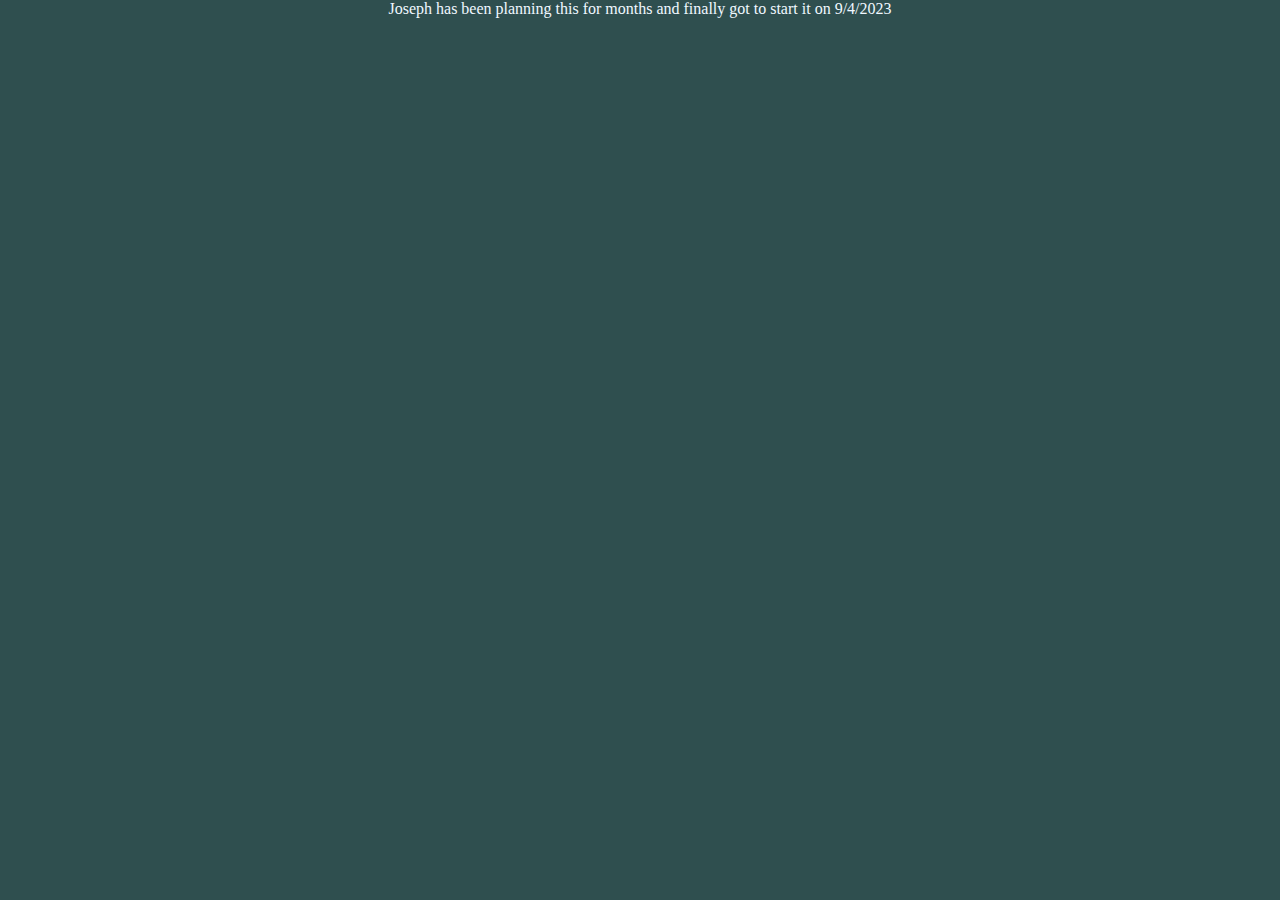
==== index.html @ c6188ea0 "When will I learn that it has to be index.html" ====
<html lang="en">
  <head>
    <meta charset="UTF-8" />
    <meta name="viewport" content="width=device-width, initial-scale=1.0" />
    <title>Mastermind</title>
    <link rel="stylesheet" href="styles.css" />
  </head>
  <body>
    <p>
      Joseph has been planning this for months and finally got to start it on
      9/4/2023
    </p>
  </body>
</html>
---- styles.css ----
body {
  margin: 0;
  background: darkslategrey;
  text-align: center;
}

p {
  color: aliceblue;
}
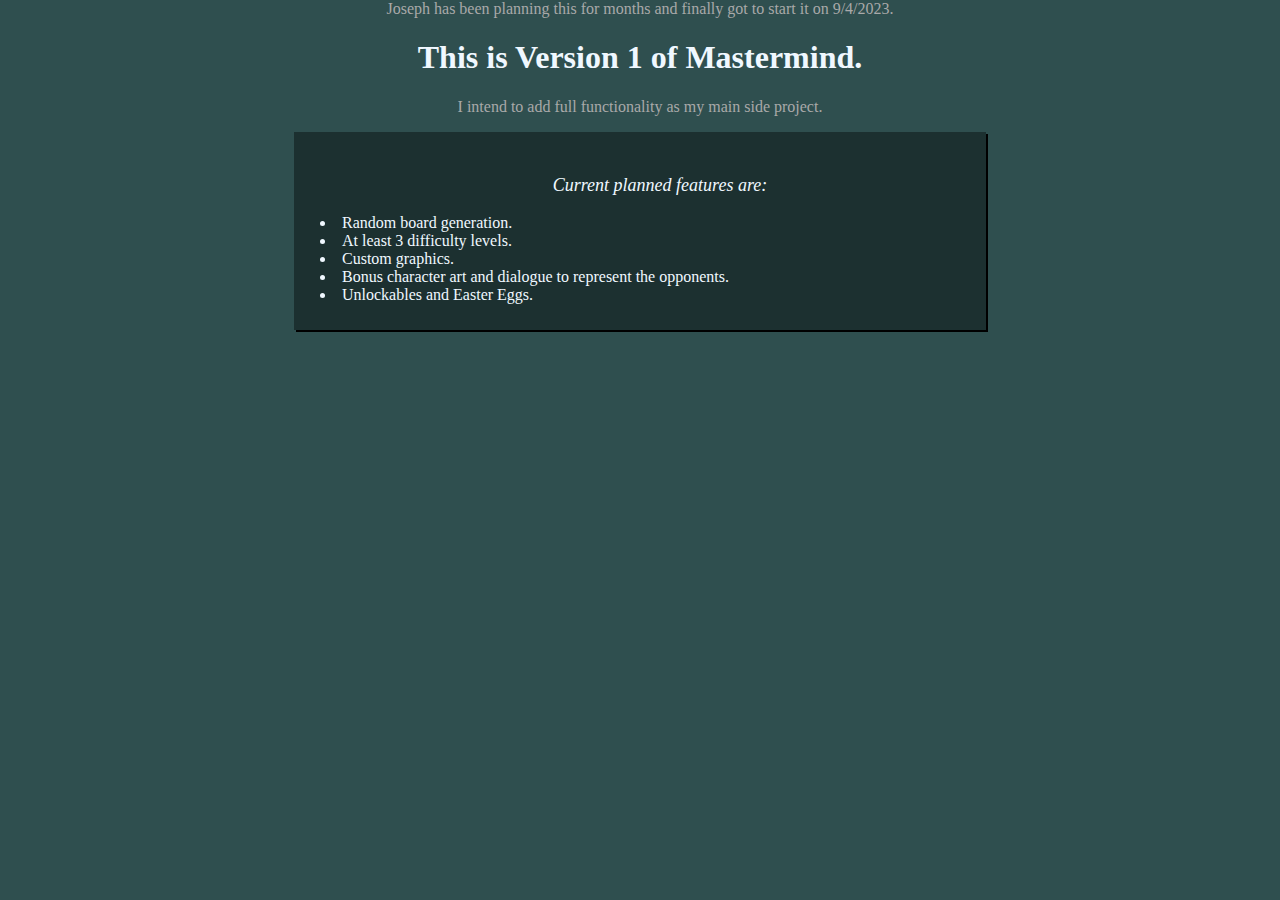
==== commit 89beda8d: "Added planned features box and some styling." ====
--- a/index.html
+++ b/index.html
@@ -8,7 +8,19 @@
   <body>
     <p>
       Joseph has been planning this for months and finally got to start it on
-      9/4/2023
+      9/4/2023.
     </p>
+    <h1>This is Version 1 of Mastermind.</h1>
+    <p>I intend to add full functionality as my main side project.</p>
+    <div class="listContent">
+      <ul>
+        <em>Current planned features are:</em>
+      </ul>
+      <li>Random board generation.</li>
+      <li>At least 3 difficulty levels.</li>
+      <li>Custom graphics.</li>
+      <li>Bonus character art and dialogue to represent the opponents.</li>
+      <li>Unlockables and Easter Eggs.</li>
+    </div>
   </body>
 </html>
--- a/styles.css
+++ b/styles.css
@@ -4,6 +4,29 @@
   text-align: center;
 }
 
-p {
+h1 {
   color: aliceblue;
 }
+
+p {
+  color: darkgrey;
+}
+
+ul {
+  text-align: center;
+  font-size: large;
+}
+
+li {
+  text-align: left;
+}
+
+.listContent {
+  background: rgb(28, 48, 48);
+  color: aliceblue;
+  box-shadow: 2px 2px black;
+  border: 1px;
+  width: 50%;
+  margin: auto;
+  padding: 2%;
+}
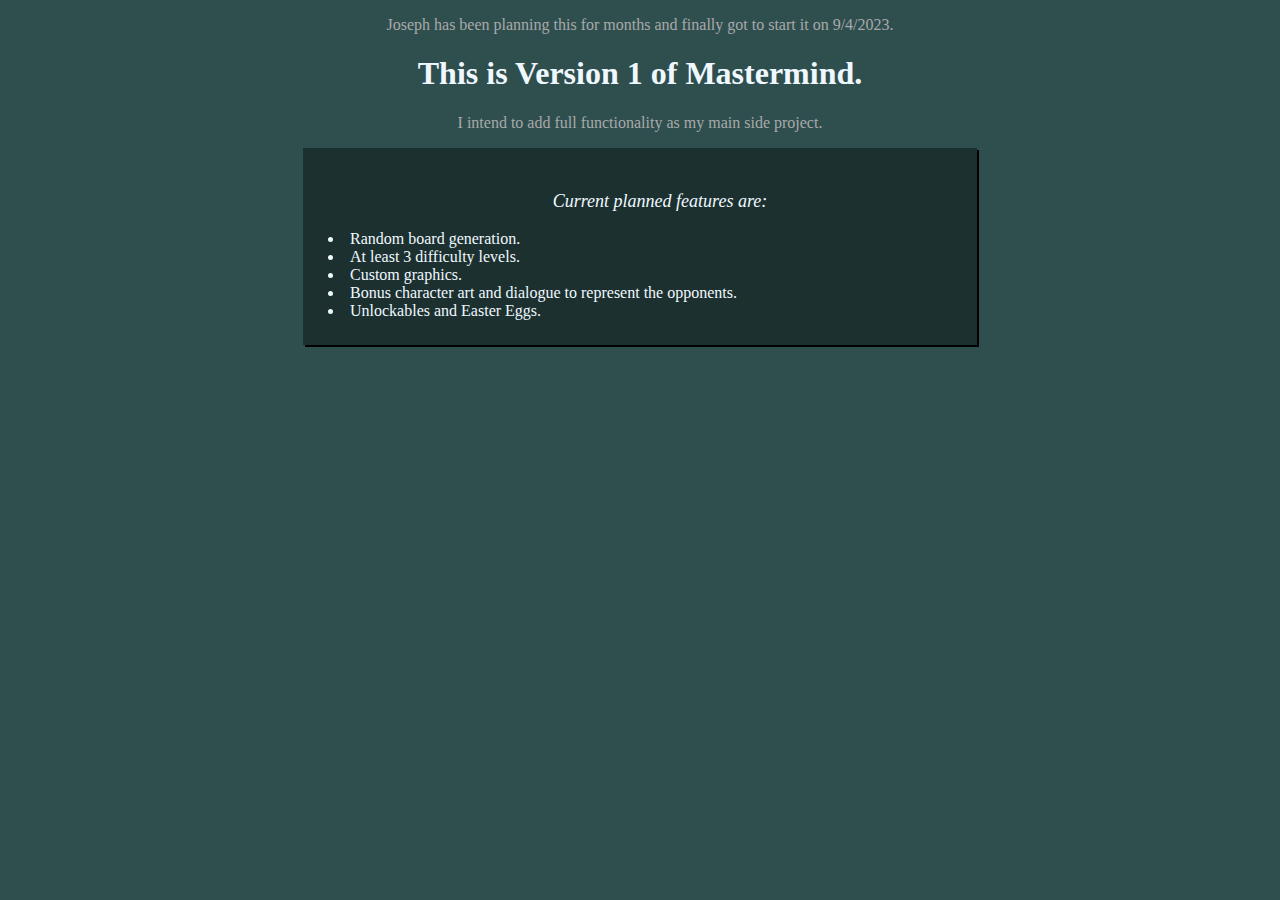
==== commit 8c875bd4: "addedbold" ====
--- a/index.html
+++ b/index.html
@@ -10,7 +10,7 @@
       Joseph has been planning this for months and finally got to start it on
       9/4/2023.
     </p>
-    <h1>This is Version 1 of Mastermind.</h1>
+    <h1>This is Version 1 of <b>Mastermind.</b></h1>
     <p>I intend to add full functionality as my main side project.</p>
     <div class="listContent">
       <ul>
--- a/styles.css
+++ b/styles.css
@@ -1,5 +1,5 @@
 body {
-  margin: 0;
+  margin: 1rem;
   background: darkslategrey;
   text-align: center;
 }
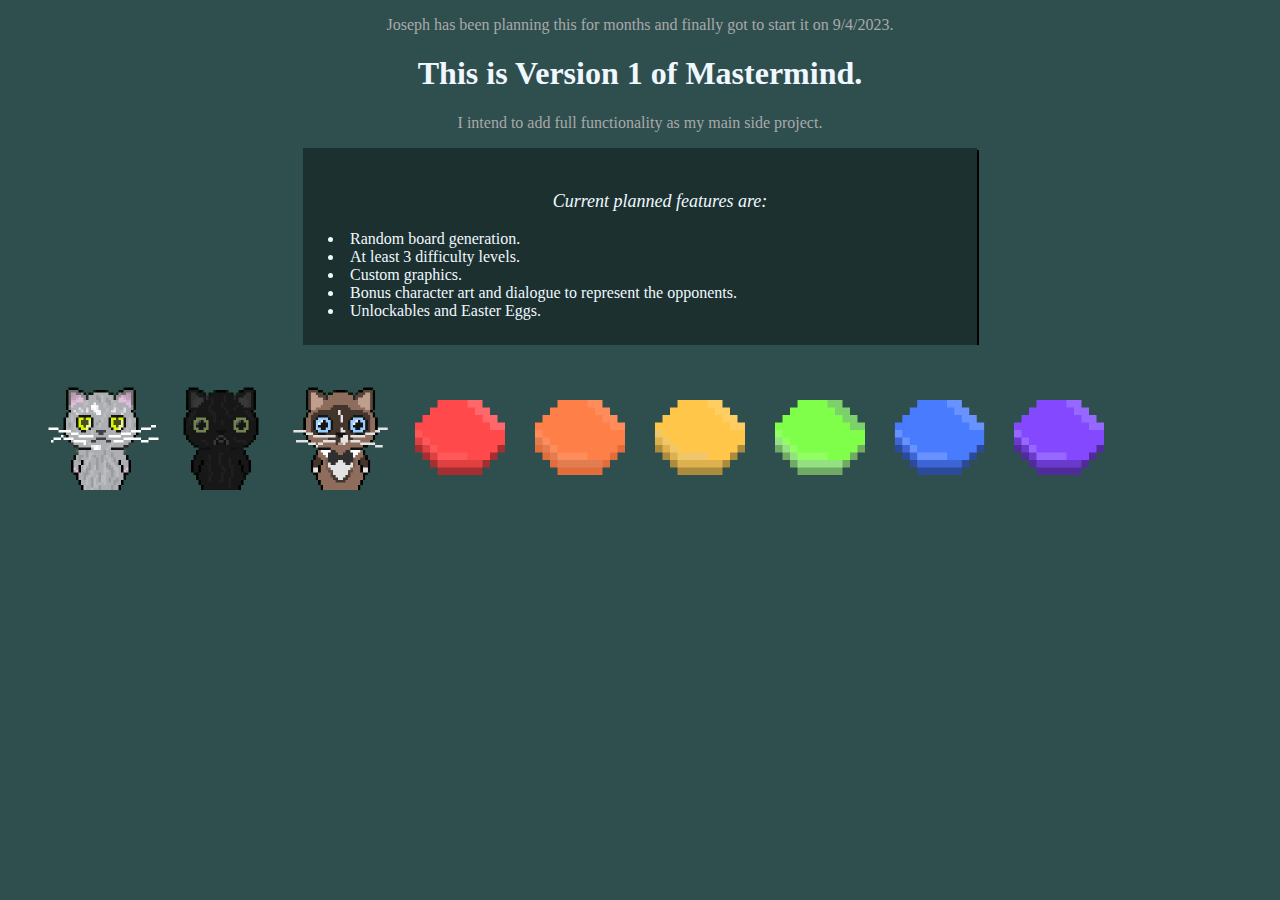
==== commit 1d3b76e0: "Added Character Icons" ====
--- a/index.html
+++ b/index.html
@@ -22,5 +22,18 @@
       <li>Bonus character art and dialogue to represent the opponents.</li>
       <li>Unlockables and Easter Eggs.</li>
     </div>
+    <div class="gameBoard">
+      <div class="marbleDisplay">
+        <img src="character-ashycat.png" alt="" />
+        <img src="character-xion.png" alt="" />
+        <img src="character-frog.png" alt="" />
+        <img src="buttonRed.png" alt="" />
+        <img src="buttonOrange.png" alt="" />
+        <img src="buttonYellow.png" alt="" />
+        <img src="buttonGreen.png" alt="" />
+        <img src="buttonBlue.png" alt="" />
+        <img src="buttonPurple.png" alt="" />
+      </div>
+    </div>
   </body>
 </html>
--- a/styles.css
+++ b/styles.css
@@ -21,6 +21,17 @@
   text-align: left;
 }
 
+img {
+  width: 10%;
+}
+
+.marbleDisplay {
+  display: flex;
+  background: darkslategrey;
+  margin: auto;
+  padding: 2%;
+}
+
 .listContent {
   background: rgb(28, 48, 48);
   color: aliceblue;
